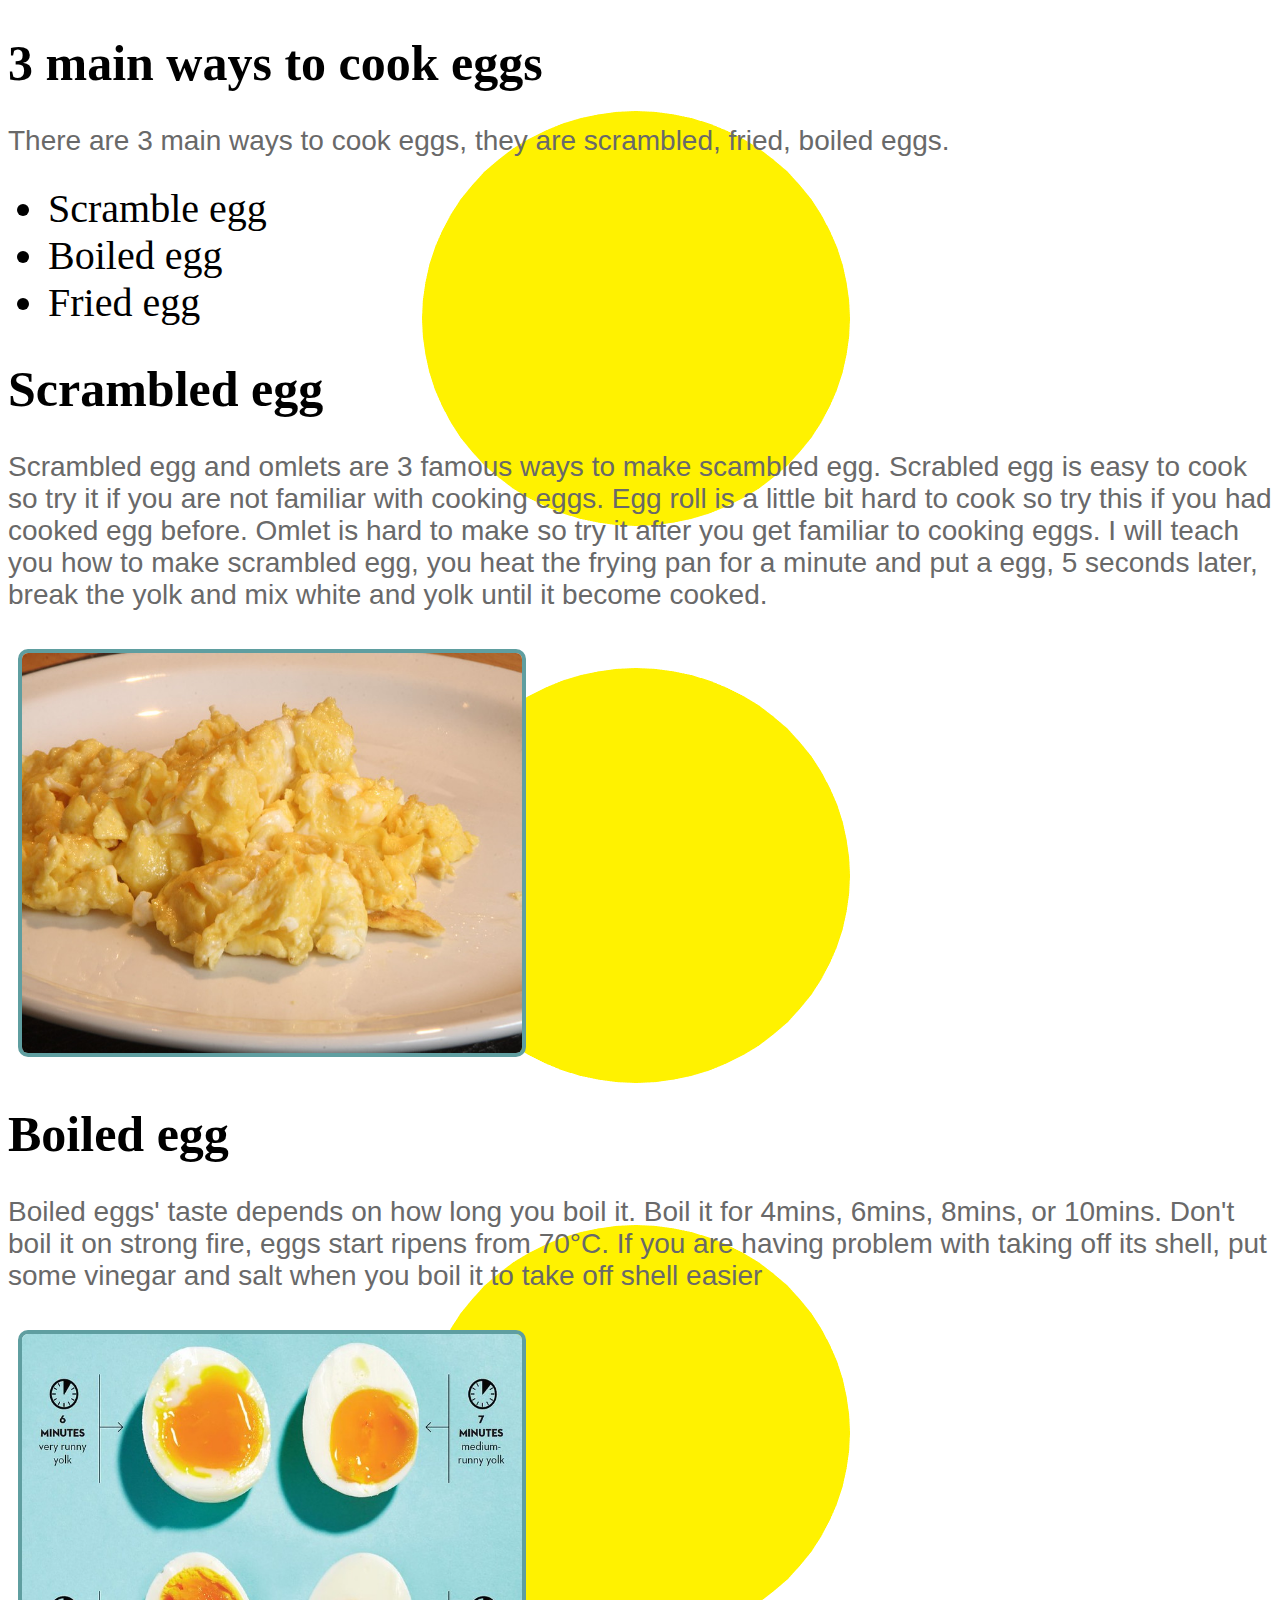
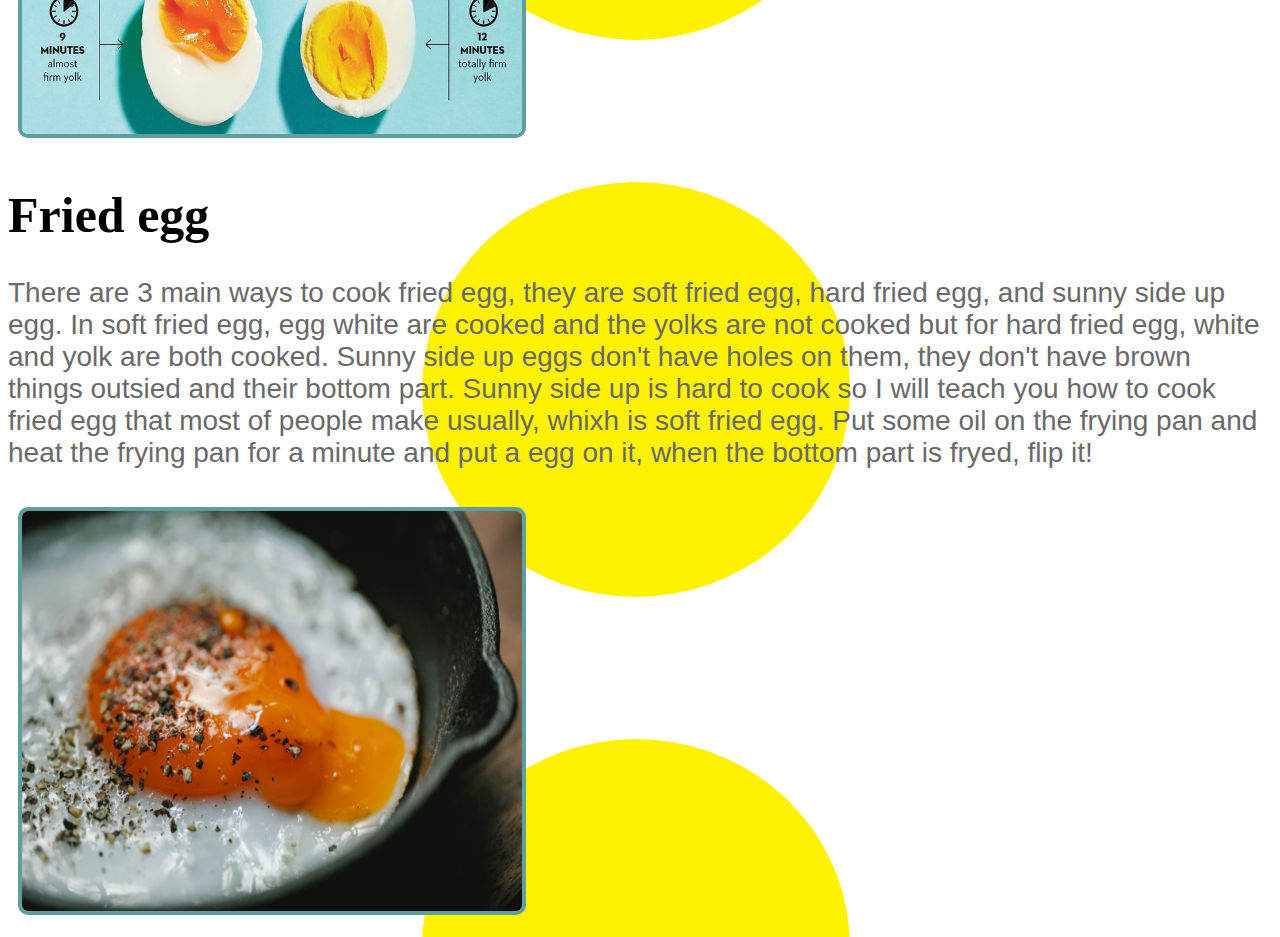
==== index.html @ 4d6453fb "Making my first website! Yay!" ====
<!DOCTYPE html>
<html>
    <head>
        <link rel="stylesheet" href="style.css">
    </head>
    <head>
        <title>Ways to cook eggs</title>
    </head>
    <body>

 <h1>3 main ways to cook eggs</h1>
<p>There are 3 main ways to cook eggs, they are scrambled, fried, boiled eggs. </p>
<ul>
<li>Scramble egg</li>
<li>Boiled egg</li>
<li>Fried egg</li>
</ul>

<h1>Scrambled egg</h1>
<p>Scrambled egg and omlets are 3  famous ways to make scambled egg. Scrabled egg is easy to cook so try it if you are not familiar with
    cooking eggs. Egg roll is a little bit hard to cook so try this if you had cooked egg before. Omlet is hard to make so try it after you get familiar to cooking eggs.  I will teach you how to make scrambled egg, 
    you heat the frying pan for a minute and put a egg, 5 seconds later, break the yolk and mix white and yolk until it become cooked.
</p>
<img src="scramble.jpg" alt="types" width="500" height="400"/>

<h1>Boiled egg</h1>
<p> Boiled eggs' taste depends on how long you boil it. Boil it for 4mins, 6mins, 8mins, or 10mins. Don't boil it on strong fire, eggs start 
ripens from 70°C. If you are having problem with taking off its shell, put some vinegar and salt when you boil it to take off shell easier
</p>
<img src="boil.jpg" alt="types" width="500" height="400"/>

<h1> Fried egg</h1>
<p> There are 3 main ways to cook fried egg, they are soft fried egg, hard fried egg, and sunny side up egg. In soft fried egg,
     egg white are cooked and the yolks are not cooked but for hard fried egg, white and yolk are both cooked. Sunny side up eggs
     don't have holes on them, they don't have brown things outsied and their bottom part. Sunny side up is hard to cook so I will 
    teach you how to cook fried egg that most of people make usually, whixh is soft fried egg. Put some oil on the frying pan and heat the frying  
    pan for a minute and put a egg on it, when the bottom part is fryed, flip it!</p>
    </body>
    <img src="fryed.jpg" alt="types" width="500" height="400"/>
</html>
---- style.css ----
p{
    font-family: sans-serif;
    color: dimgray;
    font-size: 28px;
}

h1{
    font-style: bold;
    font-size: 50px;
}

li{
    font-size: 40px;
}

body{
    background-image: url("eggegg.png");
}

img{
    margin: 10px;
    border-color: cadetblue;
    border-width: 4px;
    border-style: solid;
    border-radius: 10px;
}
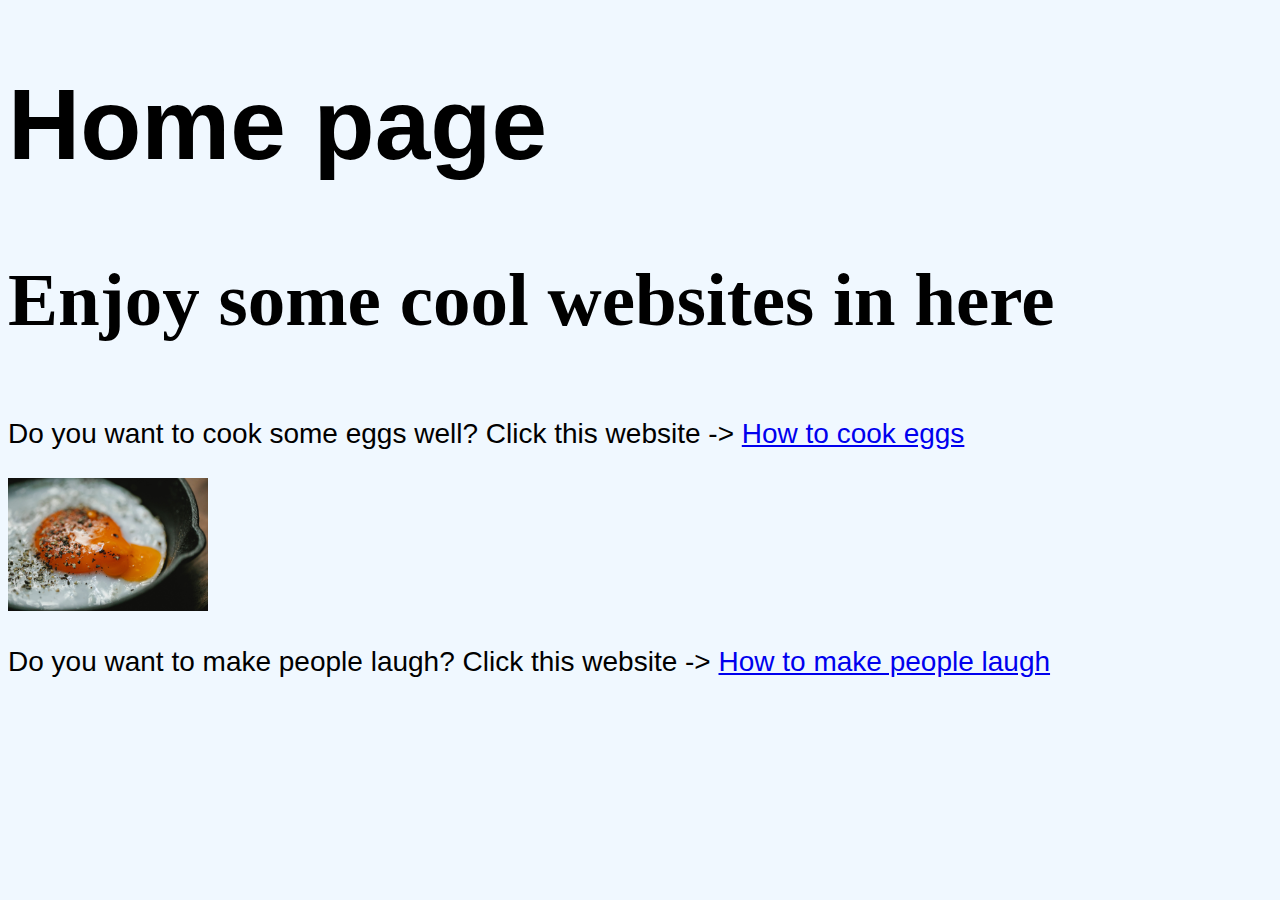
==== commit e8c41800: "Add files via upload" ====
--- a/index.html
+++ b/index.html
@@ -1,40 +1,15 @@
 <!DOCTYPE html>
 <html>
     <head>
-        <link rel="stylesheet" href="style.css">
-    </head>
-    <head>
-        <title>Ways to cook eggs</title>
+        <link rel="stylesheet" href="new copy.css">
     </head>
     <body>
+<h1>Home page</h1>
+<h3>Enjoy some cool websites in  here</h3>
 
- <h1>3 main ways to cook eggs</h1>
-<p>There are 3 main ways to cook eggs, they are scrambled, fried, boiled eggs. </p>
-<ul>
-<li>Scramble egg</li>
-<li>Boiled egg</li>
-<li>Fried egg</li>
-</ul>
+<p>Do you want to cook some eggs well? Click this website -> <a href="posts/egg.html">How to cook eggs</a></p> 
+<a href="posts/egg.html"> <img src="image/fryed.jpg" alt="image/fryed.jpg"></a> 
+<p>Do you want to make people laugh? Click this website -> <a href="posts/Howtomakepeoplelaugh.html">How to make people laugh</a></p>
 
-<h1>Scrambled egg</h1>
-<p>Scrambled egg and omlets are 3  famous ways to make scambled egg. Scrabled egg is easy to cook so try it if you are not familiar with
-    cooking eggs. Egg roll is a little bit hard to cook so try this if you had cooked egg before. Omlet is hard to make so try it after you get familiar to cooking eggs.  I will teach you how to make scrambled egg, 
-    you heat the frying pan for a minute and put a egg, 5 seconds later, break the yolk and mix white and yolk until it become cooked.
-</p>
-<img src="scramble.jpg" alt="types" width="500" height="400"/>
-
-<h1>Boiled egg</h1>
-<p> Boiled eggs' taste depends on how long you boil it. Boil it for 4mins, 6mins, 8mins, or 10mins. Don't boil it on strong fire, eggs start 
-ripens from 70°C. If you are having problem with taking off its shell, put some vinegar and salt when you boil it to take off shell easier
-</p>
-<img src="boil.jpg" alt="types" width="500" height="400"/>
-
-<h1> Fried egg</h1>
-<p> There are 3 main ways to cook fried egg, they are soft fried egg, hard fried egg, and sunny side up egg. In soft fried egg,
-     egg white are cooked and the yolks are not cooked but for hard fried egg, white and yolk are both cooked. Sunny side up eggs
-     don't have holes on them, they don't have brown things outsied and their bottom part. Sunny side up is hard to cook so I will 
-    teach you how to cook fried egg that most of people make usually, whixh is soft fried egg. Put some oil on the frying pan and heat the frying  
-    pan for a minute and put a egg on it, when the bottom part is fryed, flip it!</p>
     </body>
-    <img src="fryed.jpg" alt="types" width="500" height="400"/>
 </html>--- a/new copy.css
+++ b/new copy.css
@@ -0,0 +1,31 @@
+
+p{
+    font-family: sans-serif;
+    font-size: 28px;
+}
+
+h1{
+    font-style: bold;
+    font-size: 100px;
+    font-family: sans-serif;
+}
+
+ul{
+    font-size: 28px;
+}
+
+a{
+font-size:28px;
+}
+
+body{
+    background-color:aliceblue;
+}
+
+img{
+    width: 200px;
+}
+
+h3{
+    font-size:75px;
+}